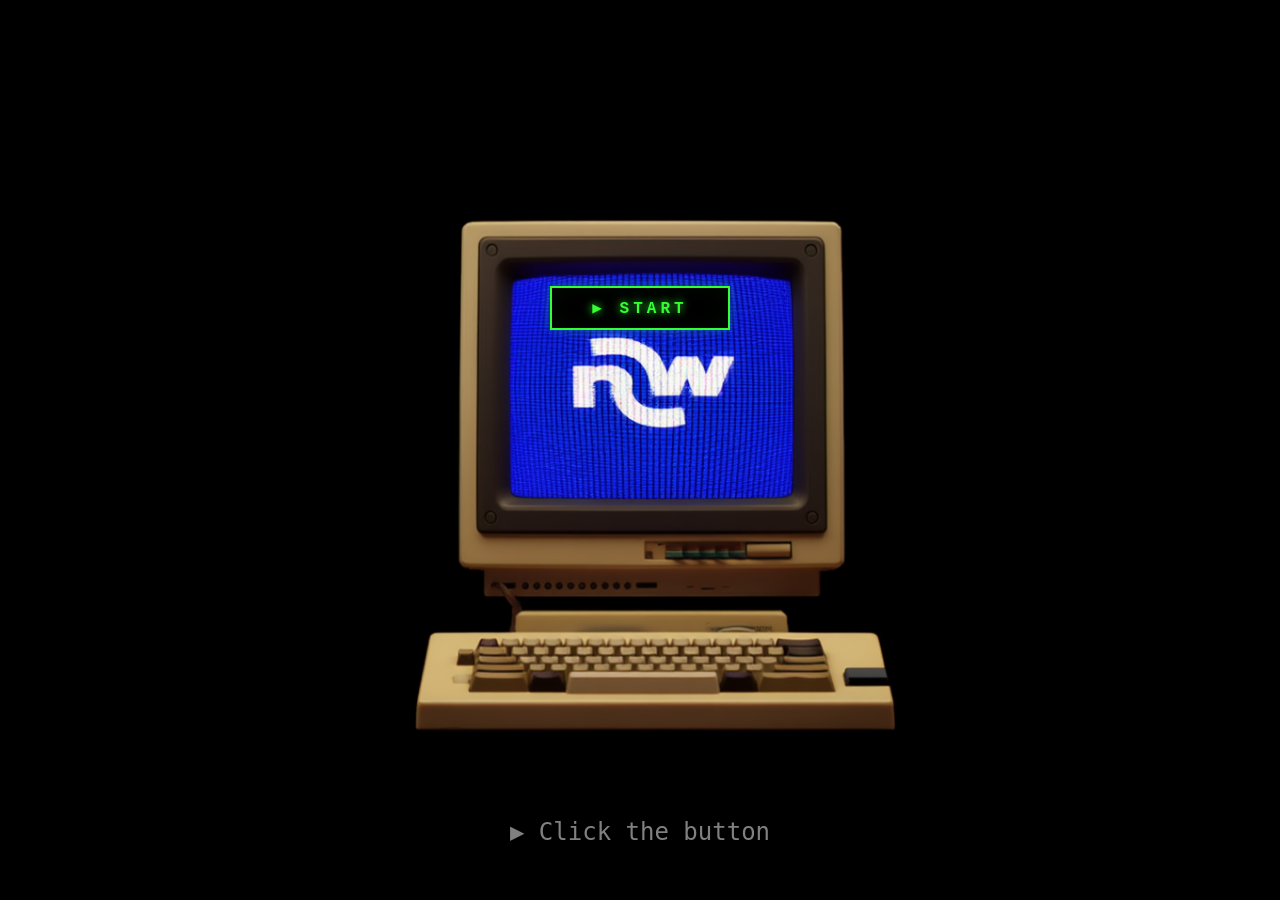
==== index.html @ eeaed8b0 "coment" ====
<!DOCTYPE html>
<html lang="en">
<head>
  <meta charset="UTF-8">
  <meta name="viewport" content="width=device-width, initial-scale=1.0">
  <title>Noway</title>
  <link rel="stylesheet" href="style.css">
</head>
<body>

  <div class="landing-page" id="landingPage">

    <!-- Full-screen computer background -->
    <img src="IMAGES/Logo on Screen 1.png" alt="Noway Computer" class="landing-bg" id="computerImg">

    <!-- Screen overlay: Start button at bottom of screen -->
    <div class="screen-overlay" id="screenOverlay">
      <button class="start-btn" id="startBtn">&#9654; START</button>
    </div>

    <!-- Hint text: positioned below the keyboard area -->
    <p class="hint-text" id="hintText">&#9654; Click the button</p>

  </div>

  <!-- Boot Sequence Overlay -->
  <div class="boot-overlay" id="bootOverlay">
    <div class="boot-text" id="bootText"></div>
    <div class="boot-progress-bar">
      <div class="fill" id="bootFill"></div>
    </div>
  </div>

  <!-- Page Transition -->
  <div class="page-transition" id="pageTransition"></div>

  <script src="script.js"></script>
</body>
</html>
---- style.css ----
/* ===== GLOBAL RESET & BASE ===== */
*, *::before, *::after {
  margin: 0;
  padding: 0;
  box-sizing: border-box;
}

@import url('https://fonts.googleapis.com/css2?family=VT323&family=Press+Start+2P&display=swap');

:root {
  --win-blue: #0055aa;
  --win-gray: #c0c0c0;
  --win-dark: #808080;
  --win-light: #ffffff;
  --win-black: #000000;
  --win-taskbar: #c0c0c0;
  --win-title: #000080;
  --win-title-text: #ffffff;
  --font-retro: 'VT323', monospace;
  --font-pixel: 'Press Start 2P', cursive;
}

html, body {
  width: 100%;
  height: 100%;
  overflow: hidden;
  font-family: var(--font-retro);
}


/* =========================================================
   LANDING PAGE (index.html)
   ========================================================= */
.landing-page {
  width: 100%;
  height: 100vh;
  background: #000;
  position: relative;
  overflow: hidden;
  display: flex;
  align-items: center;
  justify-content: center;
}

/* The computer image fills the viewport */
.landing-bg {
  position: absolute;
  top: 0; left: 0;
  width: 100%;
  height: 100%;
  object-fit: contain;
  object-position: center;
  z-index: 1;
}

/* Screen overlay: button at bottom of screen area */
.screen-overlay {
  position: absolute;
  z-index: 5;
  top: 14%;
  left: 33%;
  width: 34%;
  height: 34%;
  display: flex;
  flex-direction: column;
  align-items: center;
  justify-content: flex-end;
  padding-bottom: 8%;
  opacity: 1;
  transition: opacity 0.6s ease;
}

.screen-overlay.hidden {
  opacity: 0;
  pointer-events: none;
}

/* Start button — 80s retro PC style */
.start-btn {
  font-family: 'Courier New', Courier, monospace;
  font-size: 16px;
  font-weight: bold;
  padding: 10px 40px;
  background: #000;
  color: #33ff33;
  border: 2px solid #33ff33;
  cursor: pointer;
  text-transform: uppercase;
  letter-spacing: 4px;
  text-shadow: 0 0 8px #33ff33;
  box-shadow: 0 0 10px rgba(51, 255, 51, 0.3), inset 0 0 20px rgba(51, 255, 51, 0.05);
  transition: all 0.3s ease;
  animation: startBlink 1.5s ease-in-out infinite;
}

@keyframes startBlink {
  0%, 100% { box-shadow: 0 0 10px rgba(51, 255, 51, 0.3), inset 0 0 20px rgba(51, 255, 51, 0.05); }
  50% { box-shadow: 0 0 20px rgba(51, 255, 51, 0.6), inset 0 0 30px rgba(51, 255, 51, 0.1); }
}

.start-btn:hover {
  background: #33ff33;
  color: #000;
  text-shadow: none;
  box-shadow: 0 0 30px rgba(51, 255, 51, 0.8);
  transform: scale(1.05);
}

.start-btn:active {
  transform: scale(0.95);
}

/* Hint text: below the keyboard */
.hint-text {
  position: absolute;
  bottom: 6%;
  left: 50%;
  transform: translateX(-50%);
  font-family: var(--font-retro);
  font-size: 24px;
  color: rgba(255,255,255,0.5);
  z-index: 5;
  animation: hintBlink 2s ease-in-out infinite;
  white-space: nowrap;
}

@keyframes hintBlink {
  0%, 100% { opacity: 0.4; }
  50% { opacity: 0.9; }
}

/* Boot animation overlay */
.boot-overlay {
  position: fixed;
  top: 0; left: 0;
  width: 100%;
  height: 100%;
  background: #000;
  z-index: 9999;
  display: flex;
  flex-direction: column;
  align-items: center;
  justify-content: center;
  opacity: 0;
  pointer-events: none;
  transition: opacity 0.5s ease;
}

.boot-overlay.active {
  opacity: 1;
  pointer-events: all;
}

.boot-text {
  font-family: var(--font-retro);
  font-size: 20px;
  color: #aaa;
  text-align: left;
  width: 600px;
  max-width: 90vw;
  line-height: 1.6;
}

.boot-text span {
  display: block;
  opacity: 0;
  animation: typeIn 0.3s forwards;
}

@keyframes typeIn {
  to { opacity: 1; }
}

.boot-progress-bar {
  margin-top: 30px;
  width: 400px;
  max-width: 80vw;
  height: 20px;
  border: 2px solid #aaa;
}

.boot-progress-bar .fill {
  height: 100%;
  width: 0%;
  background: #00aaff;
  transition: width 0.4s ease;
}


/* =========================================================
   DESKTOP PAGE (desktop.html)
   ========================================================= */
.desktop-page {
  width: 100%;
  height: 100vh;
  position: relative;
  overflow: hidden;
}

/* Full-screen desktop background */
.desktop-bg {
  position: absolute;
  top: 0; left: 0;
  width: 100%;
  height: 100%;
  object-fit: cover;
  z-index: 0;
}

/* Noway logo top-left */
.desktop-logo {
  position: absolute;
  top: 3%;
  left: 3%;
  width: 180px;
  height: auto;
  z-index: 5;
  filter: drop-shadow(0 2px 6px rgba(0,0,0,0.3));
}

/* Shutdown button (top-right) */
.shutdown-btn {
  position: absolute;
  top: 3%;
  right: 3%;
  z-index: 20;
  display: flex;
  align-items: center;
  gap: 6px;
  padding: 8px 18px;
  background: rgba(0, 0, 0, 0.5);
  color: #fff;
  border: 2px solid rgba(255, 255, 255, 0.3);
  border-radius: 4px;
  font-family: 'Segoe UI', Tahoma, sans-serif;
  font-size: 13px;
  font-weight: bold;
  cursor: pointer;
  backdrop-filter: blur(4px);
  transition: all 0.3s ease;
}

.shutdown-btn:hover {
  background: rgba(200, 0, 0, 0.7);
  border-color: #ff4444;
  box-shadow: 0 0 12px rgba(255, 0, 0, 0.3);
}

.shutdown-btn:active {
  transform: scale(0.95);
}

/* Video player window — centered, unclosable, WMP skin */
.video-window {
  position: absolute;
  top: 50%;
  left: 50%;
  transform: translate(-50%, -50%);
  z-index: 10;
  width: 46%;
  max-width: 680px;
  min-width: 320px;
}

.wmp-frame {
  position: relative;
  width: 100%;
}

.wmp-skin {
  width: 100%;
  height: auto;
  display: block;
  pointer-events: none;
  position: relative;
  z-index: 2;
}

.wmp-frame video {
  position: absolute;
  /* Video area inside the WMP skin image */
  top: 9.5%;
  left: 5.5%;
  width: 89%;
  height: 62%;
  z-index: 1;
  background: #000;
  object-fit: contain;
}

/* Desktop icons positioned at the bottom, matching the mockup layout */
.desktop-icons-row {
  position: absolute;
  bottom: 4%;
  left: 0;
  width: 100%;
  display: flex;
  justify-content: space-around;
  align-items: flex-end;
  padding: 0 4%;
  z-index: 20;
}

.desktop-icon {
  display: flex;
  flex-direction: column;
  align-items: center;
  gap: 6px;
  cursor: pointer;
  padding: 8px 12px;
  border: 2px solid transparent;
  border-radius: 4px;
  text-decoration: none;
  transition: all 0.2s ease;
}

.desktop-icon:hover {
  background: rgba(255,255,255,0.15);
  border-color: rgba(255,255,255,0.3);
  transform: translateY(-4px);
}

.desktop-icon:active {
  background: rgba(0,0,128,0.4);
  border: 2px dotted #fff;
  transform: translateY(0);
}

.desktop-icon .icon-img {
  width: 80px;
  height: 80px;
  object-fit: contain;
  filter: drop-shadow(2px 3px 4px rgba(0,0,0,0.4));
  transition: transform 0.2s ease;
}

.desktop-icon:hover .icon-img {
  transform: scale(1.1);
}

.desktop-icon .icon-label {
  font-family: 'Segoe UI', Tahoma, sans-serif;
  font-size: 16px;
  font-weight: bold;
  color: #fff;
  text-shadow: 1px 1px 3px #000, 0 0 8px rgba(0,0,0,0.6);
  text-align: center;
}


/* =========================================================
   INNER PAGES (trend.html, about.html)
   ========================================================= */
.inner-page {
  width: 100%;
  height: 100vh;
  position: relative;
  overflow: hidden;
  display: flex;
  flex-direction: column;
  font-family: 'Segoe UI', Tahoma, sans-serif;
}

.inner-page .desktop-bg {
  position: absolute;
  top: 0; left: 0;
  width: 100%;
  height: 100%;
  object-fit: cover;
  z-index: 0;
  filter: brightness(0.4) blur(3px);
}

/* Full-size window on inner pages */
.inner-window {
  position: relative;
  z-index: 5;
  flex: 1;
  margin: 20px;
  display: flex;
  flex-direction: column;
  background: var(--win-gray);
  border: 2px solid;
  border-color: #dfdfdf #808080 #808080 #dfdfdf;
  box-shadow: 4px 4px 0 rgba(0,0,0,0.3);
}

.win-titlebar {
  display: flex;
  align-items: center;
  justify-content: space-between;
  background: linear-gradient(90deg, var(--win-title), #1084d0);
  padding: 3px 4px;
  cursor: default;
  flex-shrink: 0;
}

.win-titlebar .title {
  color: var(--win-title-text);
  font-size: 13px;
  font-weight: bold;
  font-family: 'Segoe UI', Tahoma, sans-serif;
  padding-left: 4px;
}

.win-titlebar .window-controls {
  display: flex;
  gap: 2px;
}

.win-titlebar .window-controls button {
  width: 21px;
  height: 21px;
  background: var(--win-gray);
  border: 2px solid;
  border-color: #dfdfdf #808080 #808080 #dfdfdf;
  font-family: 'Segoe UI', sans-serif;
  font-size: 11px;
  font-weight: bold;
  cursor: pointer;
  display: flex;
  align-items: center;
  justify-content: center;
  padding: 0;
  line-height: 1;
}

.win-titlebar .window-controls button:active {
  border-color: #808080 #dfdfdf #dfdfdf #808080;
}

.win-menubar {
  display: flex;
  gap: 0;
  background: var(--win-gray);
  border-bottom: 1px solid #808080;
  padding: 2px 0;
  flex-shrink: 0;
}

.win-menubar button {
  background: none;
  border: none;
  padding: 2px 10px;
  font-family: 'Segoe UI', Tahoma, sans-serif;
  font-size: 12px;
  cursor: pointer;
}

.win-menubar button:hover {
  background: var(--win-title);
  color: #fff;
}

.win-body {
  flex: 1;
  overflow-y: auto;
  padding: 0;
  background: var(--win-gray);
}

.inner-content {
  background: #fff;
  border: 2px solid;
  border-color: #808080 #dfdfdf #dfdfdf #808080;
  margin: 4px;
  padding: 30px 40px;
  min-height: calc(100% - 8px);
  font-size: 15px;
  line-height: 1.7;
  color: #222;
}

.inner-content h1 {
  font-family: var(--font-pixel);
  font-size: 22px;
  color: var(--win-title);
  margin-bottom: 20px;
  border-bottom: 2px solid var(--win-title);
  padding-bottom: 10px;
}

.inner-content h2 {
  font-size: 20px;
  color: #333;
  margin: 24px 0 12px;
}

.inner-content p {
  margin-bottom: 14px;
}

.inner-content .card-grid {
  display: grid;
  grid-template-columns: repeat(auto-fit, minmax(220px, 1fr));
  gap: 16px;
  margin: 24px 0;
}

.inner-content .card {
  background: var(--win-gray);
  border: 2px solid;
  border-color: #dfdfdf #808080 #808080 #dfdfdf;
  padding: 20px;
  text-align: center;
}

.inner-content .card h3 {
  font-size: 16px;
  margin-bottom: 8px;
  color: var(--win-title);
}

.inner-content .card p {
  font-size: 13px;
  color: #555;
}

.inner-content .card .card-icon {
  font-size: 40px;
  margin-bottom: 10px;
}

.back-btn {
  display: inline-flex;
  align-items: center;
  gap: 6px;
  padding: 6px 18px;
  margin-bottom: 20px;
  background: var(--win-gray);
  border: 2px solid;
  border-color: #dfdfdf #808080 #808080 #dfdfdf;
  font-family: 'Segoe UI', Tahoma, sans-serif;
  font-size: 13px;
  cursor: pointer;
  text-decoration: none;
  color: #000;
}

.back-btn:active {
  border-color: #808080 #dfdfdf #dfdfdf #808080;
}

.back-btn:hover {
  background: #d0d0d0;
}

/* About page specifics */
.team-grid {
  display: grid;
  grid-template-columns: repeat(auto-fit, minmax(180px, 1fr));
  gap: 16px;
  margin: 24px 0;
}

.team-member {
  background: var(--win-gray);
  border: 2px solid;
  border-color: #dfdfdf #808080 #808080 #dfdfdf;
  padding: 20px;
  text-align: center;
}

.team-member .avatar {
  width: 64px;
  height: 64px;
  background: var(--win-title);
  border-radius: 50%;
  margin: 0 auto 12px;
  display: flex;
  align-items: center;
  justify-content: center;
  font-size: 28px;
  color: #fff;
}

.team-member h3 {
  font-size: 14px;
  margin-bottom: 4px;
}

.team-member p {
  font-size: 12px;
  color: #666;
}


/* =========================================================
   PAGE TRANSITION
   ========================================================= */
.page-transition {
  position: fixed;
  top: 0; left: 0;
  width: 100%;
  height: 100%;
  background: #000;
  z-index: 99999;
  opacity: 0;
  pointer-events: none;
  transition: opacity 0.4s ease;
}

.page-transition.active {
  opacity: 1;
  pointer-events: all;
}


/* =========================================================
   RESPONSIVE
   ========================================================= */
@media (max-width: 900px) {
  .screen-overlay {
    top: 16%;
    left: 30%;
    width: 40%;
    height: 30%;
    gap: 12px;
  }

  .screen-logo {
    width: 50%;
  }

  .start-btn {
    font-size: 13px;
    padding: 8px 28px;
    letter-spacing: 3px;
  }

  .desktop-icon .icon-img {
    width: 60px;
    height: 60px;
  }

  .desktop-icon .icon-label {
    font-size: 13px;
  }

  .video-window {
    width: 55%;
  }

  .desktop-logo {
    width: 120px;
  }
}

@media (max-width: 600px) {
  .screen-overlay {
    top: 18%;
    left: 28%;
    width: 44%;
    height: 26%;
    gap: 8px;
  }

  .screen-logo {
    width: 45%;
  }

  .start-btn {
    font-size: 10px;
    padding: 6px 18px;
    letter-spacing: 2px;
  }

  .hint-text {
    font-size: 16px;
    bottom: 4%;
  }

  .desktop-icon .icon-img {
    width: 48px;
    height: 48px;
  }

  .desktop-icon .icon-label {
    font-size: 11px;
  }

  .video-window {
    width: 70%;
  }

  .inner-window {
    margin: 8px;
  }

  .inner-content {
    padding: 16px;
  }

  .inner-content h1 {
    font-size: 16px;
  }
}
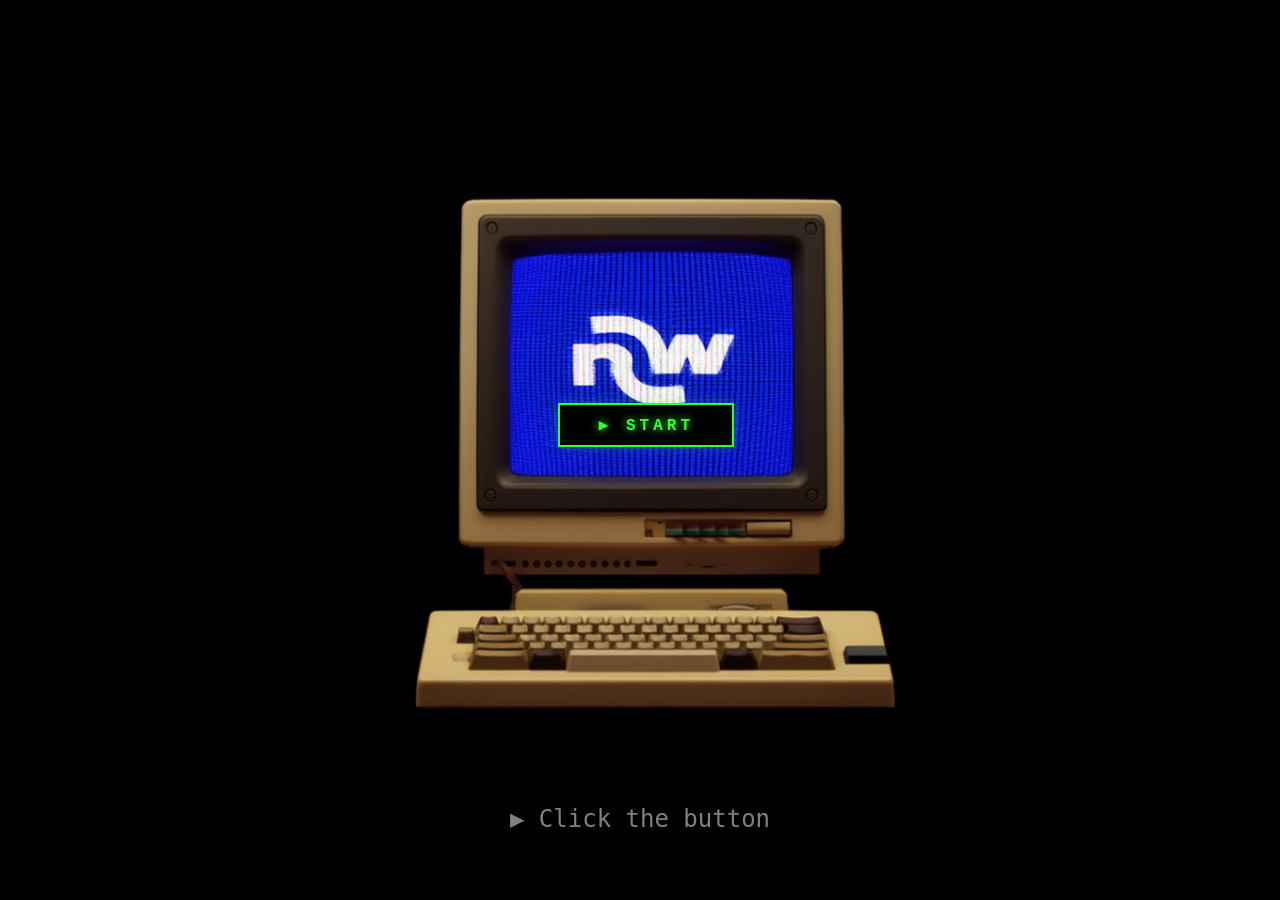
==== commit 992ab6b6: "coment" ====
--- a/index.html
+++ b/index.html
@@ -10,15 +10,16 @@
 
   <div class="landing-page" id="landingPage">
 
-    <!-- Full-screen computer background -->
-    <img src="IMAGES/Logo on Screen 1.png" alt="Noway Computer" class="landing-bg" id="computerImg">
-
-    <!-- Screen overlay: Start button at bottom of screen -->
-    <div class="screen-overlay" id="screenOverlay">
-      <button class="start-btn" id="startBtn">&#9654; START</button>
+    <!-- Computer image wrapper — keeps overlay aligned to the image -->
+    <div class="computer-container" id="computerContainer">
+      <img src="IMAGES/Logo on Screen 1.png" alt="Noway Computer" class="landing-bg" id="computerImg">
+      <!-- Start button inside the screen area -->
+      <div class="screen-overlay" id="screenOverlay">
+        <button class="start-btn" id="startBtn">&#9654; START</button>
+      </div>
     </div>
 
-    <!-- Hint text: positioned below the keyboard area -->
+    <!-- Hint text below the computer -->
     <p class="hint-text" id="hintText">&#9654; Click the button</p>
 
   </div>
--- a/style.css
+++ b/style.css
@@ -38,34 +38,41 @@
   position: relative;
   overflow: hidden;
   display: flex;
+  flex-direction: column;
   align-items: center;
   justify-content: center;
 }
 
-/* The computer image fills the viewport */
+/* Container shrink-wraps around the image so overlay % = image % */
+.computer-container {
+  position: relative;
+  display: inline-block;
+  z-index: 1;
+}
+
+/* Image scales naturally — no object-fit tricks */
 .landing-bg {
-  position: absolute;
-  top: 0; left: 0;
-  width: 100%;
-  height: 100%;
-  object-fit: contain;
-  object-position: center;
-  z-index: 1;
-}
-
-/* Screen overlay: button at bottom of screen area */
+  display: block;
+  max-width: 100vw;
+  max-height: 88vh;
+  width: auto;
+  height: auto;
+}
+
+/* Screen overlay: positioned relative to the container (= image size)
+   Percentages match the blue screen area of "Logo on Screen 1.png" */
 .screen-overlay {
   position: absolute;
   z-index: 5;
-  top: 14%;
-  left: 33%;
-  width: 34%;
-  height: 34%;
+  top: 15%;
+  left: 31%;
+  width: 39%;
+  height: 43%;
   display: flex;
   flex-direction: column;
   align-items: center;
   justify-content: flex-end;
-  padding-bottom: 8%;
+  padding-bottom: 3%;
   opacity: 1;
   transition: opacity 0.6s ease;
 }
@@ -78,9 +85,9 @@
 /* Start button — 80s retro PC style */
 .start-btn {
   font-family: 'Courier New', Courier, monospace;
-  font-size: 16px;
+  font-size: clamp(10px, 1.5vw, 16px);
   font-weight: bold;
-  padding: 10px 40px;
+  padding: clamp(6px, 1vw, 10px) clamp(20px, 3vw, 40px);
   background: #000;
   color: #33ff33;
   border: 2px solid #33ff33;
@@ -110,14 +117,11 @@
   transform: scale(0.95);
 }
 
-/* Hint text: below the keyboard */
+/* Hint text: below the computer */
 .hint-text {
-  position: absolute;
-  bottom: 6%;
-  left: 50%;
-  transform: translateX(-50%);
+  margin-top: 16px;
   font-family: var(--font-retro);
-  font-size: 24px;
+  font-size: clamp(16px, 2vw, 24px);
   color: rgba(255,255,255,0.5);
   z-index: 5;
   animation: hintBlink 2s ease-in-out infinite;
@@ -288,16 +292,14 @@
   object-fit: contain;
 }
 
-/* Desktop icons positioned at the bottom, matching the mockup layout */
+/* Desktop icons positioned on the left side */
 .desktop-icons-row {
   position: absolute;
-  bottom: 4%;
-  left: 0;
-  width: 100%;
-  display: flex;
-  justify-content: space-around;
-  align-items: flex-end;
-  padding: 0 4%;
+  top: 5%;
+  left: 3%;
+  display: flex;
+  flex-direction: column;
+  gap: 12px;
   z-index: 20;
 }
 
@@ -610,24 +612,6 @@
    RESPONSIVE
    ========================================================= */
 @media (max-width: 900px) {
-  .screen-overlay {
-    top: 16%;
-    left: 30%;
-    width: 40%;
-    height: 30%;
-    gap: 12px;
-  }
-
-  .screen-logo {
-    width: 50%;
-  }
-
-  .start-btn {
-    font-size: 13px;
-    padding: 8px 28px;
-    letter-spacing: 3px;
-  }
-
   .desktop-icon .icon-img {
     width: 60px;
     height: 60px;
@@ -647,29 +631,6 @@
 }
 
 @media (max-width: 600px) {
-  .screen-overlay {
-    top: 18%;
-    left: 28%;
-    width: 44%;
-    height: 26%;
-    gap: 8px;
-  }
-
-  .screen-logo {
-    width: 45%;
-  }
-
-  .start-btn {
-    font-size: 10px;
-    padding: 6px 18px;
-    letter-spacing: 2px;
-  }
-
-  .hint-text {
-    font-size: 16px;
-    bottom: 4%;
-  }
-
   .desktop-icon .icon-img {
     width: 48px;
     height: 48px;
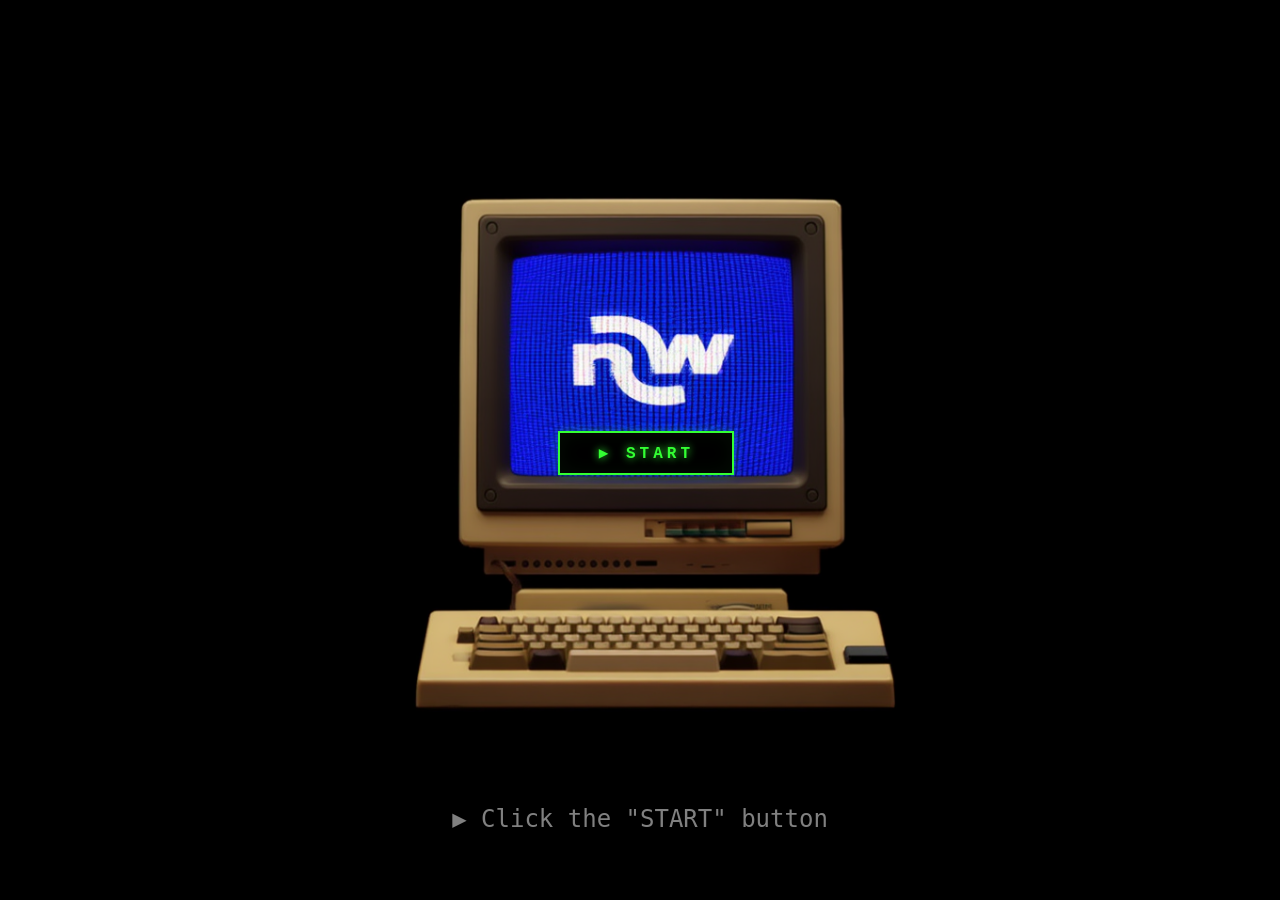
==== commit 56e9932b: "coment" ====
--- a/index.html
+++ b/index.html
@@ -20,7 +20,7 @@
     </div>
 
     <!-- Hint text below the computer -->
-    <p class="hint-text" id="hintText">&#9654; Click the button</p>
+    <p class="hint-text" id="hintText">&#9654; Click the "START" button</p>
 
   </div>
 
--- a/style.css
+++ b/style.css
@@ -67,12 +67,12 @@
   top: 15%;
   left: 31%;
   width: 39%;
-  height: 43%;
+  height: 45%;
   display: flex;
   flex-direction: column;
   align-items: center;
   justify-content: flex-end;
-  padding-bottom: 3%;
+  padding-bottom: 2%;
   opacity: 1;
   transition: opacity 0.6s ease;
 }
@@ -292,10 +292,10 @@
   object-fit: contain;
 }
 
-/* Desktop icons positioned on the left side */
+/* Desktop icons positioned on the left side, below the logo */
 .desktop-icons-row {
   position: absolute;
-  top: 5%;
+  top: calc(3% + 200px);
   left: 3%;
   display: flex;
   flex-direction: column;
